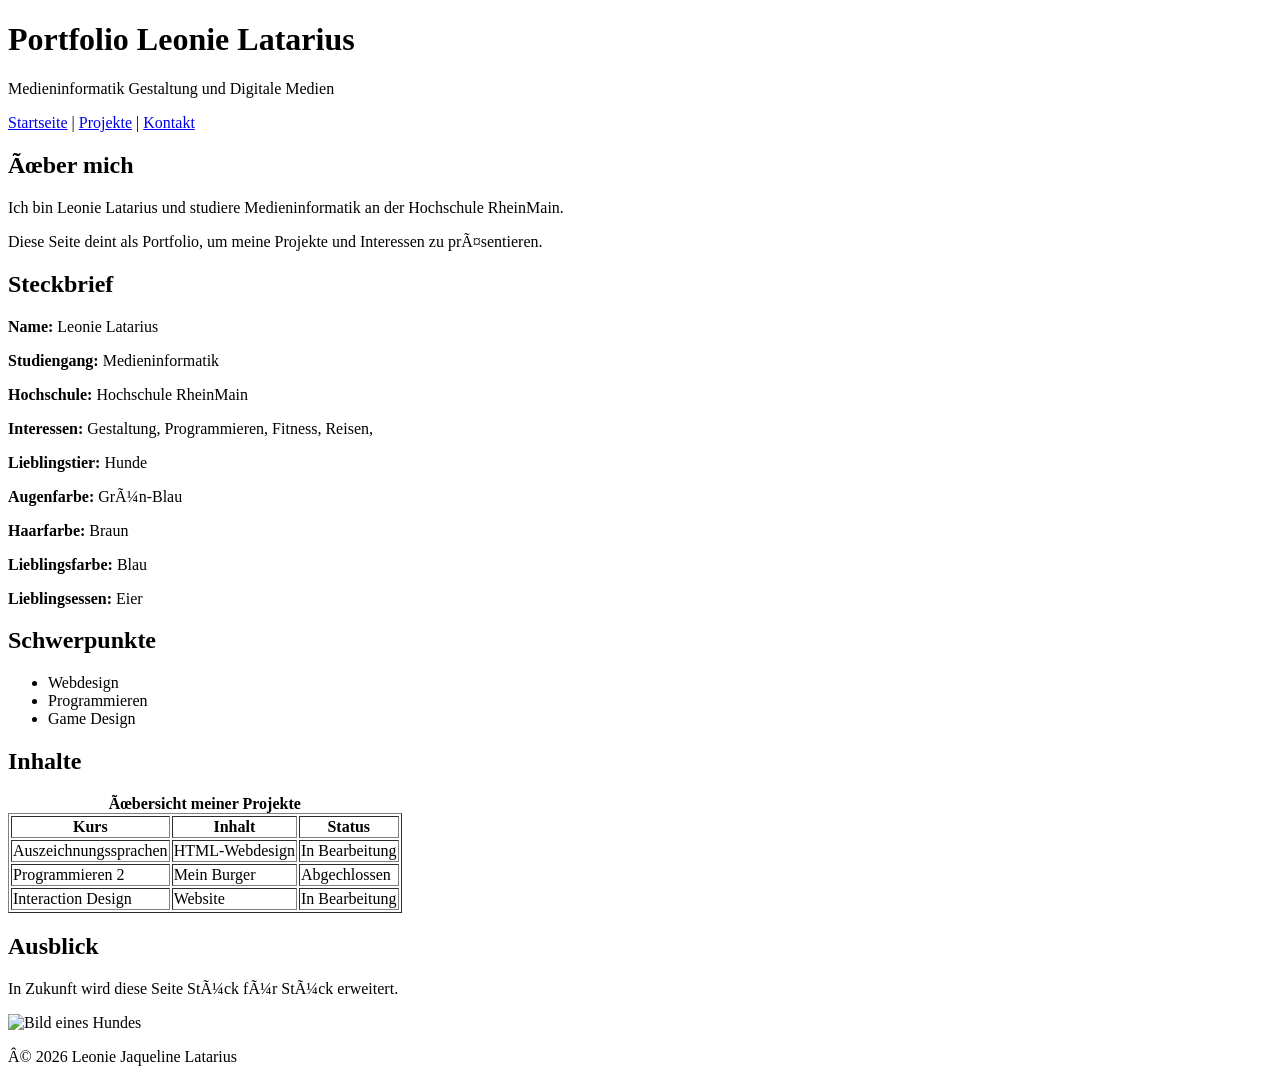
==== auszeichnungssprachen/index.html @ 6a71f23b "dcwew" ====
<!DOCTYPE html>
<html lang="de>
<head>
    <meta charset="UTF-8">
    <title>Portfolio Leonie Latarius</title>
</head>
<body>
    <header>
        <h1>Portfolio Leonie Latarius</h1>
        <p>
            Medieninformatik 
            Gestaltung und Digitale Medien 
        </p>
    </header>
    <nav>
        <a href="index.html">Startseite</a> |
        <a href="projekte.html">Projekte</a> |
        <a href="kontakt.html">Kontakt</a>
    </nav>
    <main>
        <section>
            <h2>Über mich</h2>
            <p>
                Ich bin Leonie Latarius und studiere Medieninformatik an der Hochschule RheinMain. 
            </p>
            <p>
                Diese Seite deint als Portfolio, um meine Projekte und Interessen zu präsentieren.
            </p>
        </section>
        <section>
            <h2>Steckbrief</h2>
            <p><b>Name:</b> Leonie Latarius</p>
            <p><b>Studiengang:</b> Medieninformatik</p>
            <p><b>Hochschule:</b> Hochschule RheinMain</p>
            <p><b>Interessen:</b> Gestaltung, Programmieren, Fitness, Reisen,</p>
            <p><b>Lieblingstier:</b> Hunde</p>
            <p><b>Augenfarbe:</b> Grün-Blau</p>
            <p><b>Haarfarbe:</b> Braun</p>
            <p><b>Lieblingsfarbe:</b> Blau</p>
            <p><b>Lieblingsessen:</b> Eier</p>
        </section>
        <section>
            <h2>Schwerpunkte</h2>
            <ul>
                <li>Webdesign</li>
                <li>Programmieren</li>
                <li>Game Design</li>
            </ul>
        </section>
            <h2>Inhalte</h2>
            <table border="1">
                <caption>
                    <b>Übersicht meiner Projekte</b>
                </caption>
                <tr>
                    <th>Kurs</th>
                    <th>Inhalt</th>
                    <th>Status</th>
                </tr>
                <tr>
                    <td>Auszeichnungssprachen</td>
                    <td>HTML-Webdesign</td>
                    <td>In Bearbeitung</td>
                </tr>
                <tr>
                    <td>Programmieren 2</td>
                    <td>Mein Burger</td>
                    <td>Abgechlossen</td>
                </tr>
                <tr>
                    <td>Interaction Design</td>
                    <td>Website</td>
                    <td>In Bearbeitung</td>   
                </tr>   
            </table>
        <section>
        <section>
            <h2>Ausblick</h2>
            <p>
                In Zukunft wird diese Seite Stück für Stück erweitert.                                                                                                                                                                                                                                                                                                       
            </p>
        </section>
        <section>
            <img src="https://encrypted-tbn0.gstatic.com/images?q=tbn:ANd9GcQybcHuBzexrF2Ho32zVcFNQxLirdkJ298IeA&s"
                alt="Bild eines Hundes" width="300">
        </section>
    </main>
    <footer>
        <p>© 2026 Leonie Jaqueline Latarius</p>
    </footer>   
</body>
</html>
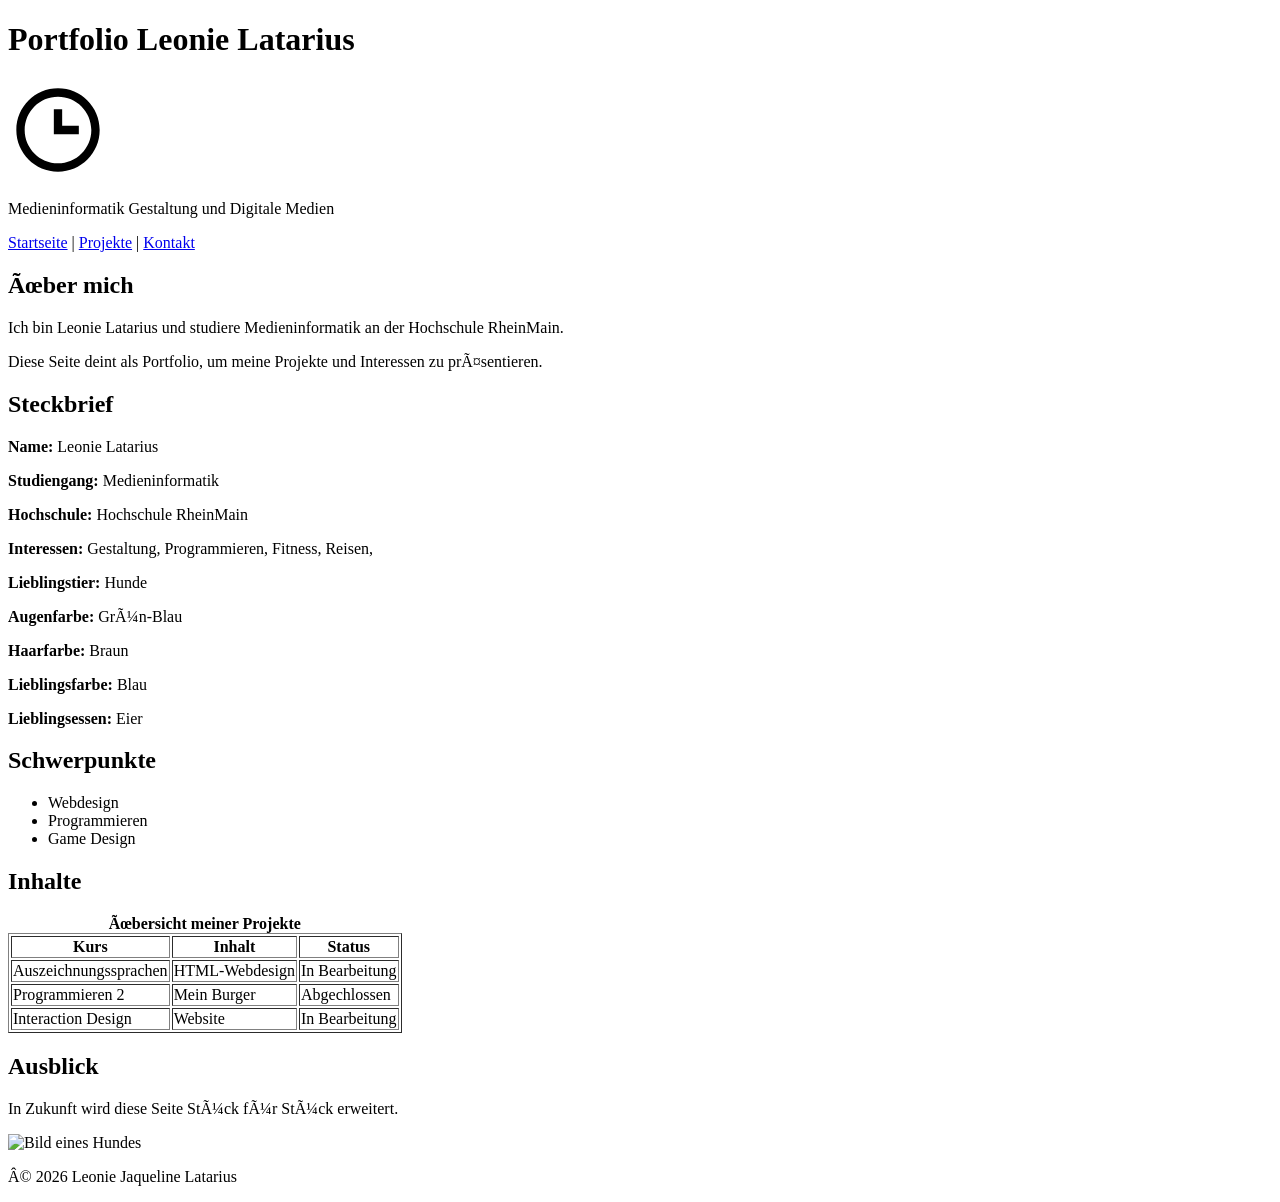
==== commit dd4c0d7f: "Update index.html" ====
--- a/auszeichnungssprachen/index.html
+++ b/auszeichnungssprachen/index.html
@@ -7,6 +7,9 @@
 <body>
     <header>
         <h1>Portfolio Leonie Latarius</h1>
+        <svg xmlns="http://www.w3.org/2000/svg" width="100" height="100" viewBox="0 0 24 24">
+            <path fill="currentColor" d="M12 2C6.48 2 2 6.48 2 12s4.48 10 10 10 10-4.48 10-10S17.52 2 12 2zm0 18c-4.41 0-8-3.59-8-8s3.59-8 8-8 8 3.59 8 8-3.59 8-8 8zm1-13h-2v6h6v-2h-4z"/>
+        </svg>
         <p>
             Medieninformatik 
             Gestaltung und Digitale Medien 
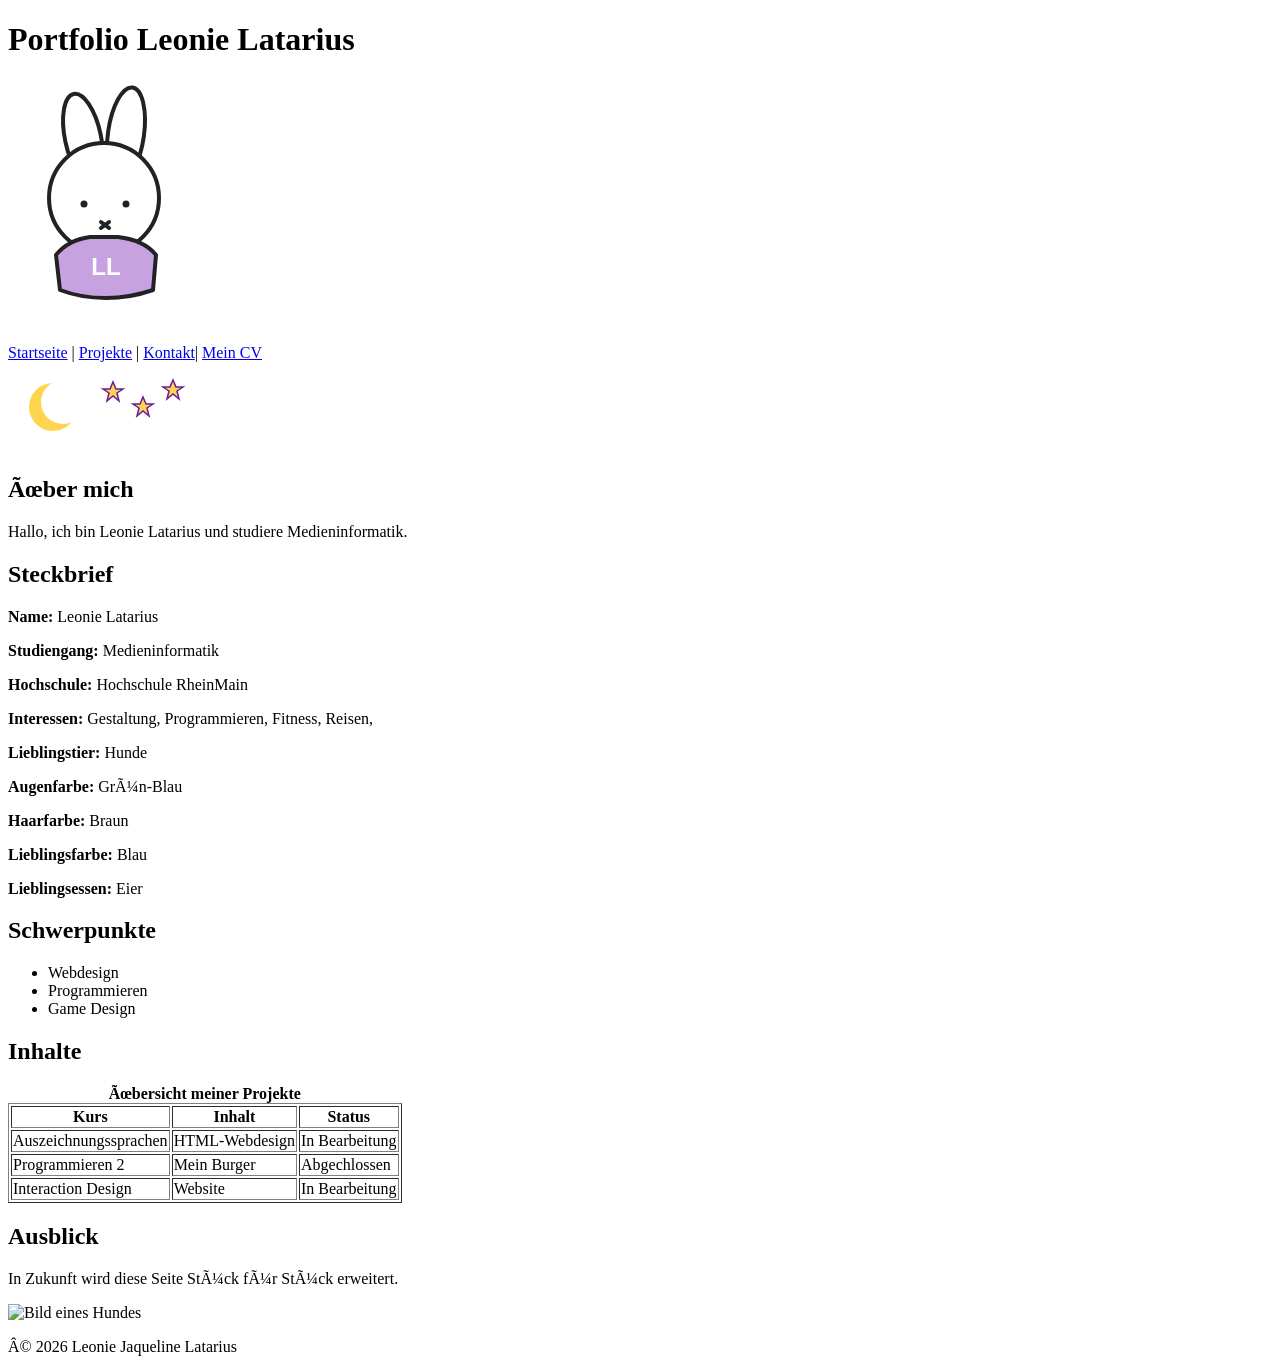
==== commit de7e8243: "jbj" ====
--- a/auszeichnungssprachen/index.html
+++ b/auszeichnungssprachen/index.html
@@ -7,29 +7,122 @@
 <body>
     <header>
         <h1>Portfolio Leonie Latarius</h1>
-        <svg xmlns="http://www.w3.org/2000/svg" width="100" height="100" viewBox="0 0 24 24">
-            <path fill="currentColor" d="M12 2C6.48 2 2 6.48 2 12s4.48 10 10 10 10-4.48 10-10S17.52 2 12 2zm0 18c-4.41 0-8-3.59-8-8s3.59-8 8-8 8 3.59 8 8-3.59 8-8 8zm1-13h-2v6h6v-2h-4z"/>
-        </svg>
-        <p>
-            Medieninformatik 
-            Gestaltung und Digitale Medien 
-        </p>
+        <svg xmlns="http://www.w3.org/2000/svg" viewBox="0 0 220 260" width="220" height="260">
+
+ <svg xmlns="http://www.w3.org/2000/svg" viewBox="0 0 220 260" width="220" height="260">
+
+  <g stroke="#222" stroke-width="4" stroke-linecap="round" stroke-linejoin="round">
+
+    <!-- Linkes Ohr -->
+    <ellipse 
+      cx="75" 
+      cy="58" 
+      rx="18" 
+      ry="45" 
+      fill="#ffffff" 
+      transform="rotate(-12 75 58)" 
+    />
+
+    <!-- Rechtes Ohr -->
+    <ellipse 
+      cx="118" 
+      cy="54" 
+      rx="18" 
+      ry="47" 
+      fill="#ffffff" 
+      transform="rotate(8 118 54)" 
+    />
+
+    <!-- Kopf -->
+    <circle 
+      cx="96" 
+      cy="118" 
+      r="55" 
+      fill="#ffffff" 
+    />
+
+    <!-- Kleines Kleid in Lavendel -->
+    <path 
+      d="
+        M48 175
+        Q60 160 82 157
+        L110 157
+        Q136 160 148 175
+        L145 210
+        Q122 218 98 218
+        Q73 218 52 210
+        Z
+      "
+      fill="#c8a2e0" 
+    />
+
+    <!-- Gesicht -->
+    <circle cx="76" cy="124" r="3.5" fill="#222" stroke="none" />
+    <circle cx="118" cy="124" r="3.5" fill="#222" stroke="none" />
+
+    <!-- Mund -->
+    <path d="M93 142 L101 148" fill="none" />
+    <path d="M101 142 L93 148" fill="none" />
+
+  </g>
+
+  <!-- Monogramm LL auf dem Kleid -->
+  <text 
+    x="98" 
+    y="195" 
+    text-anchor="middle" 
+    font-family="Arial, sans-serif" 
+    font-size="24" 
+    font-weight="bold" 
+    fill="#ffffff"
+  >
+    LL
+  </text>
+
+</svg>
     </header>
     <nav>
         <a href="index.html">Startseite</a> |
         <a href="projekte.html">Projekte</a> |
-        <a href="kontakt.html">Kontakt</a>
+        <a href="kontakt.html">Kontakt</a>|
+         <a href="CV.html">Mein CV</a>
+
     </nav>
     <main>
-        <section>
-            <h2>Über mich</h2>
-            <p>
-                Ich bin Leonie Latarius und studiere Medieninformatik an der Hochschule RheinMain. 
-            </p>
-            <p>
-                Diese Seite deint als Portfolio, um meine Projekte und Interessen zu präsentieren.
-            </p>
-        </section>
+        <section id="ueber-mich">
+
+    <!-- Mond und Sterne nebeneinander -->
+    <div class="icon-mitte">
+        <svg xmlns="http://www.w3.org/2000/svg" width="220" height="90" viewBox="0 0 220 90">
+            <defs>
+                <g id="stern">
+                    <polygon 
+                        points="0,-10 3,-3 10,-3 4,1 6,9 0,4 -6,9 -4,1 -10,-3 -3,-3"
+                        fill="#ffd54f"
+                        stroke="#6a1b9a"
+                        stroke-width="1.5"
+                    />
+                </g>
+            </defs>
+
+            <!-- Mond -->
+            <circle cx="45" cy="45" r="24" fill="#ffd54f"/>
+            <circle cx="55" cy="40" r="22" fill="white"/>
+
+            <!-- Sterne daneben -->
+            <use href="#stern" x="105" y="30"/>
+            <use href="#stern" x="135" y="45"/>
+            <use href="#stern" x="165" y="28"/>
+        </svg>
+    </div>
+
+    <h2>Über mich</h2>
+
+    <p>
+        Hallo, ich bin Leonie Latarius und studiere Medieninformatik.
+    </p>
+
+</section>
         <section>
             <h2>Steckbrief</h2>
             <p><b>Name:</b> Leonie Latarius</p>
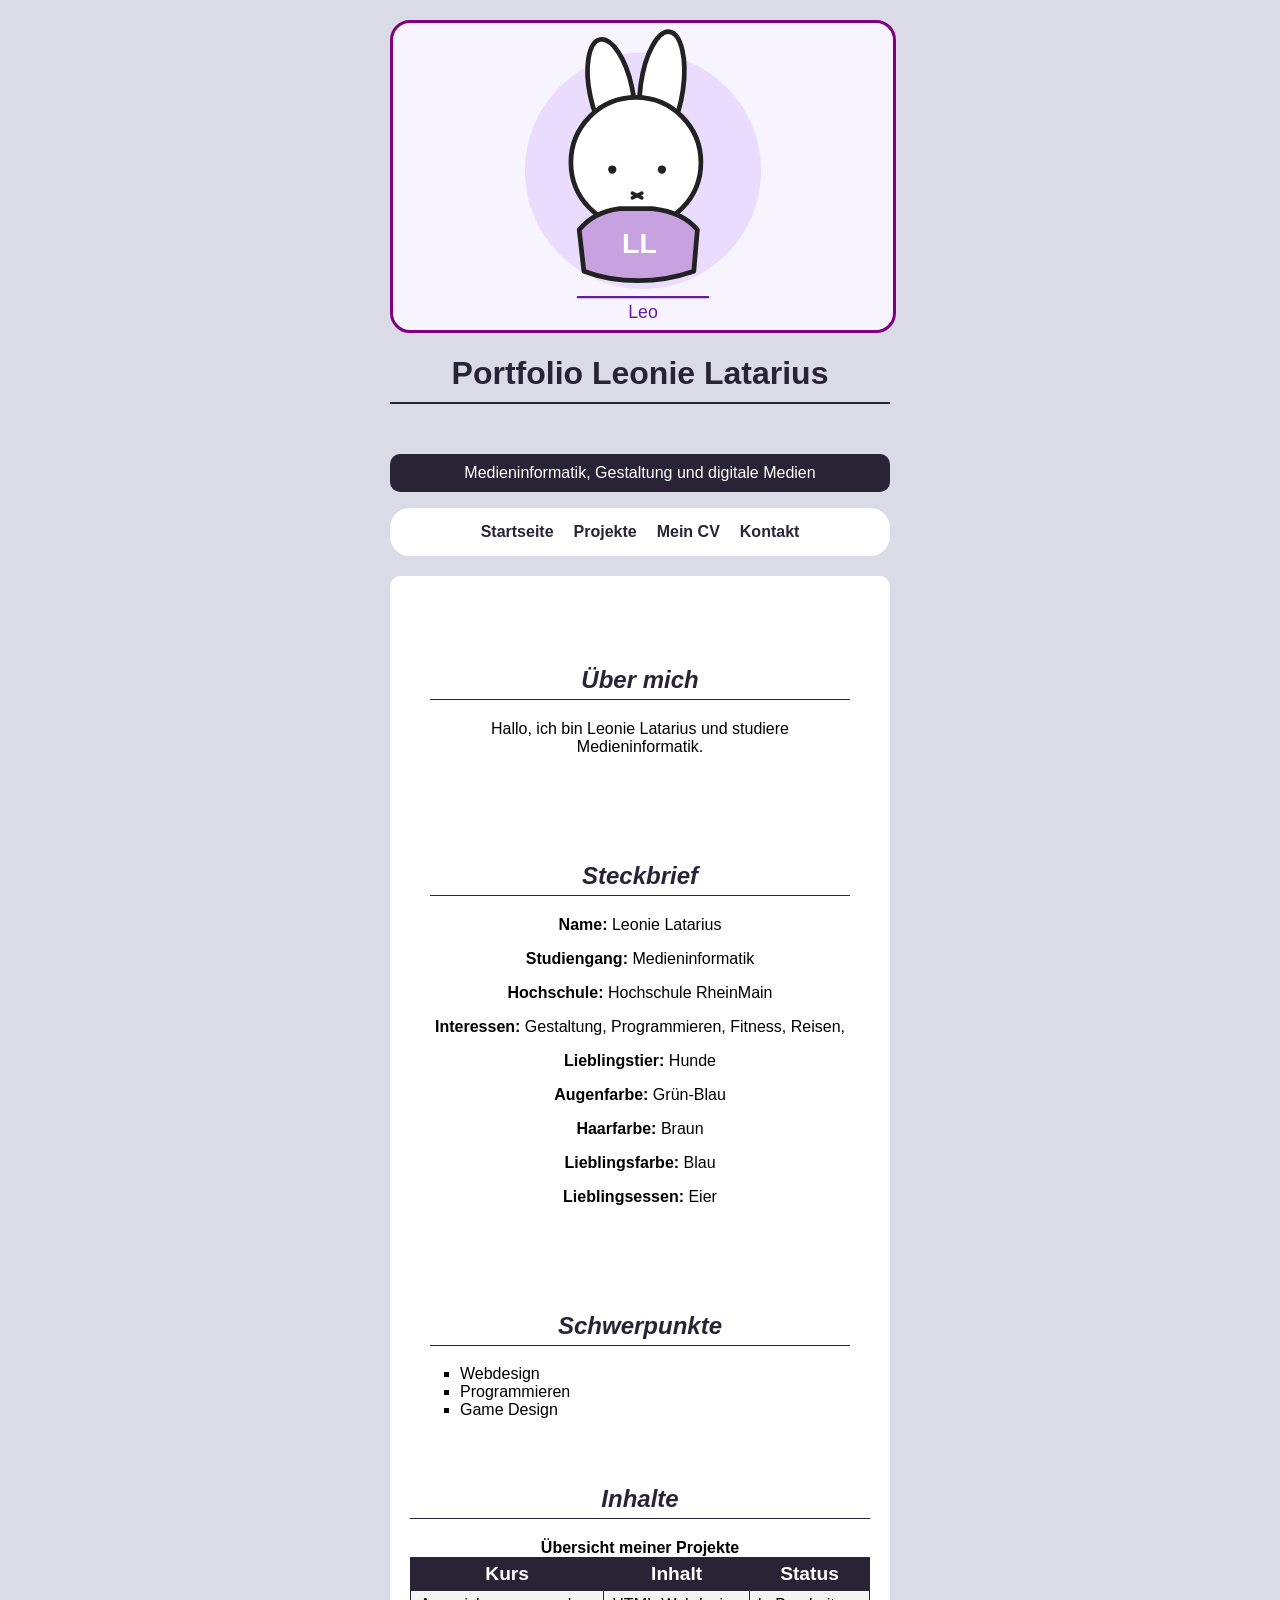
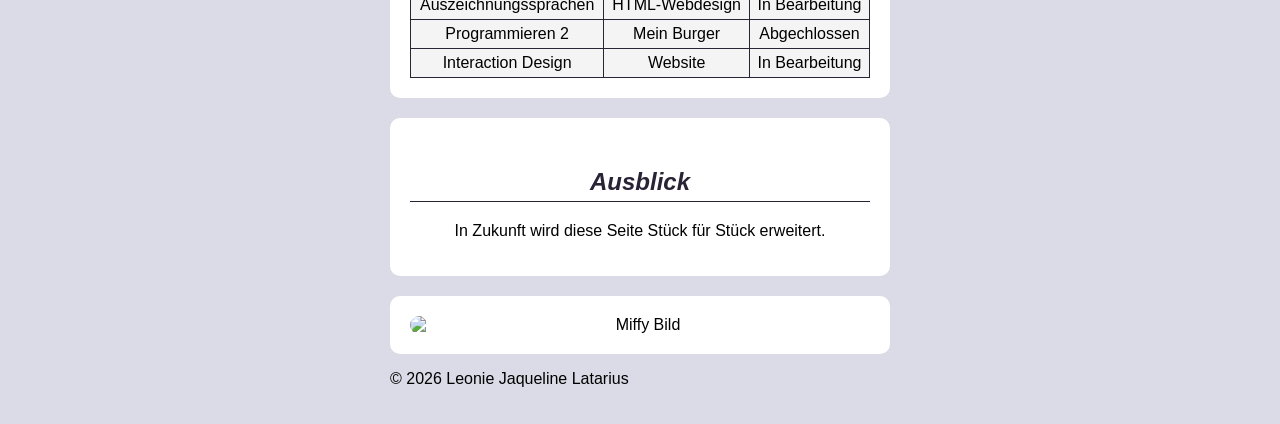
==== commit d841c784: "done" ====
--- a/auszeichnungssprachen/index.html
+++ b/auszeichnungssprachen/index.html
@@ -1,120 +1,92 @@
  <!DOCTYPE html>
-<html lang="de>
+<html lang="de">
+
 <head>
     <meta charset="UTF-8">
     <title>Portfolio Leonie Latarius</title>
+    <link rel="stylesheet" href="style.css">
 </head>
 <body>
     <header>
+        <div class="logo-box">
+        <svg class="logo" xmlns="http://www.w3.org/2000/svg" width="220" height="260" viewBox="0 0 220 260">
+        
+            <!-- Hintergrund / Rahmen -->
+             <rect x="10" y="10" width="200" height="240" rx="20" ry="20" fill="none" stroke="none" />
+    
+            <!-- Dekorativer Kreis im Hintergrund -->
+            <<circle  cx="110" cy="125" r="100" fill="#eadcff" stroke="none" />
+        
+            <!-- Gruppe für die Figur -->
+            <g transform="translate(8 0)" stroke="#222" stroke-width="4" stroke-linecap="round" stroke-linejoin="round">
+        
+                <!-- Linkes Ohr -->
+                <ellipse cx="75" cy="58" rx="18" ry="45" fill="#ffffff" transform="rotate(-12 75 58)" />
+        
+                <!-- Rechtes Ohr -->
+                <ellipse cx="118" cy="54" rx="18" ry="47" fill="#ffffff" transform="rotate(8 118 54)" />
+        
+                <!-- Kopf -->
+                <circle cx="96" cy="118" r="55" fill="#ffffff" />
+        
+                <!-- Kleid / Körper -->
+                <path d="
+                        M48 175
+                        Q60 160 82 157
+                        L110 157
+                        Q136 160 148 175
+                        L145 210
+                        Q122 218 98 218
+                        Q73 218 52 210
+                        Z
+                    " fill="#c8a2e0" />
+        
+                <!-- Gesicht -->
+                <circle cx="76" cy="124" r="3.5" fill="#222" stroke="none" />
+                <circle cx="118" cy="124" r="3.5" fill="#222" stroke="none" />
+        
+                <!-- Mund -->
+                <line x1="93" y1="144" x2="101" y2="148" stroke="#222" stroke-width="3" />
+        
+                <line x1="101" y1="144" x2="93" y2="148" stroke="#222" stroke-width="3" />
+        
+            </g>
+        
+            <!-- Dekorative Linie unten -->
+            <line x1="55" y1="232" x2="165" y2="232" stroke="#6a1b9a" stroke-width="2" stroke-linecap="round" />
+        
+            <!-- Monogramm LL -->
+            <text x="107" y="195" text-anchor="middle" font-family="Arial, sans-serif" font-size="24" font-weight="bold"
+                fill="#ffffff">
+                LL
+            </text>
+        
+            <!-- Kleiner Logo-Text -->
+            <text x="110" y="250" text-anchor="middle" font-family="Arial, sans-serif" font-size="15" fill="#6a1b9a">
+                
+                Leo
+                
+            </text>
+        
+        </svg>
+        </div>
+
         <h1>Portfolio Leonie Latarius</h1>
-        <svg xmlns="http://www.w3.org/2000/svg" viewBox="0 0 220 260" width="220" height="260">
+        
+        <p class="info">
+            Medieninformatik, Gestaltung und digitale Medien
+        </p>
+    </header>
 
- <svg xmlns="http://www.w3.org/2000/svg" viewBox="0 0 220 260" width="220" height="260">
-
-  <g stroke="#222" stroke-width="4" stroke-linecap="round" stroke-linejoin="round">
-
-    <!-- Linkes Ohr -->
-    <ellipse 
-      cx="75" 
-      cy="58" 
-      rx="18" 
-      ry="45" 
-      fill="#ffffff" 
-      transform="rotate(-12 75 58)" 
-    />
-
-    <!-- Rechtes Ohr -->
-    <ellipse 
-      cx="118" 
-      cy="54" 
-      rx="18" 
-      ry="47" 
-      fill="#ffffff" 
-      transform="rotate(8 118 54)" 
-    />
-
-    <!-- Kopf -->
-    <circle 
-      cx="96" 
-      cy="118" 
-      r="55" 
-      fill="#ffffff" 
-    />
-
-    <!-- Kleines Kleid in Lavendel -->
-    <path 
-      d="
-        M48 175
-        Q60 160 82 157
-        L110 157
-        Q136 160 148 175
-        L145 210
-        Q122 218 98 218
-        Q73 218 52 210
-        Z
-      "
-      fill="#c8a2e0" 
-    />
-
-    <!-- Gesicht -->
-    <circle cx="76" cy="124" r="3.5" fill="#222" stroke="none" />
-    <circle cx="118" cy="124" r="3.5" fill="#222" stroke="none" />
-
-    <!-- Mund -->
-    <path d="M93 142 L101 148" fill="none" />
-    <path d="M101 142 L93 148" fill="none" />
-
-  </g>
-
-  <!-- Monogramm LL auf dem Kleid -->
-  <text 
-    x="98" 
-    y="195" 
-    text-anchor="middle" 
-    font-family="Arial, sans-serif" 
-    font-size="24" 
-    font-weight="bold" 
-    fill="#ffffff"
-  >
-    LL
-  </text>
-
-</svg>
-    </header>
     <nav>
-        <a href="index.html">Startseite</a> |
-        <a href="projekte.html">Projekte</a> |
-        <a href="kontakt.html">Kontakt</a>|
-         <a href="CV.html">Mein CV</a>
-
+        <a href="index.html">Startseite</a> 
+        <a href="projekte.html">Projekte</a>
+        <a href="CV.html">Mein CV</a> 
+        <a href="kontakt.html">Kontakt</a>
     </nav>
-    <main>
+    
+    <section>
         <section id="ueber-mich">
-
-    <!-- Mond und Sterne nebeneinander -->
-    <div class="icon-mitte">
-        <svg xmlns="http://www.w3.org/2000/svg" width="220" height="90" viewBox="0 0 220 90">
-            <defs>
-                <g id="stern">
-                    <polygon 
-                        points="0,-10 3,-3 10,-3 4,1 6,9 0,4 -6,9 -4,1 -10,-3 -3,-3"
-                        fill="#ffd54f"
-                        stroke="#6a1b9a"
-                        stroke-width="1.5"
-                    />
-                </g>
-            </defs>
-
-            <!-- Mond -->
-            <circle cx="45" cy="45" r="24" fill="#ffd54f"/>
-            <circle cx="55" cy="40" r="22" fill="white"/>
-
-            <!-- Sterne daneben -->
-            <use href="#stern" x="105" y="30"/>
-            <use href="#stern" x="135" y="45"/>
-            <use href="#stern" x="165" y="28"/>
-        </svg>
-    </div>
 
     <h2>Über mich</h2>
 
@@ -142,9 +114,10 @@
                 <li>Programmieren</li>
                 <li>Game Design</li>
             </ul>
+
         </section>
             <h2>Inhalte</h2>
-            <table border="1">
+            <table>
                 <caption>
                     <b>Übersicht meiner Projekte</b>
                 </caption>
@@ -169,20 +142,25 @@
                     <td>In Bearbeitung</td>   
                 </tr>   
             </table>
-        <section>
+        </section>
+
         <section>
             <h2>Ausblick</h2>
             <p>
                 In Zukunft wird diese Seite Stück für Stück erweitert.                                                                                                                                                                                                                                                                                                       
             </p>
         </section>
+
+
         <section>
-            <img src="https://encrypted-tbn0.gstatic.com/images?q=tbn:ANd9GcQybcHuBzexrF2Ho32zVcFNQxLirdkJ298IeA&s"
-                alt="Bild eines Hundes" width="300">
+            <img src="https://i.pinimg.com/736x/c9/af/7d/c9af7d75eb85028d66d39bdc9885072c.jpg"
+                alt="Miffy Bild" width="500">
         </section>
     </main>
+
     <footer>
         <p>© 2026 Leonie Jaqueline Latarius</p>
-    </footer>   
+    </footer>  
+
 </body>
 </html>
--- a/auszeichnungssprachen/style.css
+++ b/auszeichnungssprachen/style.css
@@ -0,0 +1,252 @@
+:root {
+    /* Farben */
+    --color-bg: #dbdbe7;
+    --color-text: rgb(41, 35, 54);
+    --color-accent: purple;
+    --color-accent-dark: rgb(49, 15, 87);
+    --color-accent-light: #f8f4ff;
+    --color-card: white;
+    --color-section: rgba(255, 255, 255, 0.8);
+    --color-border: rgb(41, 35, 54);
+    --color-project-heading: rgb(130, 97, 172);
+    --color-table-row: rgb(244, 244, 245);
+
+    /* Abstände */
+    --space-xs: 5px;
+    --space-sm: 10px;
+    --space-md: 20px;
+    --space-lg: 30px;
+    --space-xl: 50px;
+
+    /* Rundungen */
+    --radius-sm: 5px;
+    --radius-md: 10px;
+    --radius-lg: 20px;
+
+    /* Schriftgrößen */
+    --font-sm: 0.9rem;
+    --font-md: 1rem;
+    --font-lg: 1.2rem;
+    --font-xl: 1.5rem;
+    --font-xxl: 2rem;
+
+    /* Layout */
+    --page-width: 500px;
+}
+body {
+    padding : 20px;
+    width : 500px;
+    background-color : #dbdbe7;
+    margin:0 auto;
+    font-family: Arial, sans-serif;
+
+}
+
+img {
+    max-width : 100%;
+    border-radius : 20px;
+    display: block; 
+    margin: 0 auto;
+
+}
+
+.logo-box {
+    width: 100%;
+    min-height: 300px;
+    background-color: #f8f4ff;
+    border: 3px solid purple;
+    border-radius: 20px;
+    display: flex;
+    justify-content: center;
+    align-items: center;
+    margin-bottom: 20px;
+}
+
+.logo {
+    width: 260px;
+    max-width: 80%;
+    height: auto;
+}
+
+h1{
+    color:rgb(41, 35, 54);
+    font-size: 2rem;
+    border-bottom: 2px solid rgb(41, 35, 54);
+    padding-bottom: 10px;
+    text-align: center;
+}
+
+h2{
+    color:rgb(41, 35, 54);
+    font-size: 1.5rem;
+    border-bottom: 1px solid rgb(41, 35, 54);
+    padding-bottom: 5px;
+    margin-top: 30px;
+    text-align: center;
+    font-style: italic;
+}
+a{
+    color: rgb(41, 35, 54);
+    text-decoration: none;
+    font-weight: bold;
+}
+a:hover {
+    text-decoration: underline;
+}
+a:focus {
+    text-decoration: underline;
+
+}
+.info {
+    background-color: rgb(41, 35, 54);
+    color: white;
+    padding: 10px;
+    border-radius: 10px;
+    margin-top: 50px;
+    text-align: center;
+}
+
+table{
+    width: 100%;
+    border-collapse: collapse;
+    margin-top: 20px;
+    background-color: white;
+}
+th, td {
+    background-color: rgb(244, 244, 245);
+    border: 1px solid rgb(41, 35, 54);
+    padding: 5px;
+    text-align: center
+}
+th{
+    background-color: rgb(41, 35, 54);
+    color: white;
+    font-weight: bold;
+    font-size: 1.2rem;
+
+}
+tr:nth-child(even) {
+    background-color: rgb(49, 15, 87);
+
+}
+form {
+    display: flex;
+    flex-direction: column;
+    gap: 10px;
+    margin-top: 20px;
+    background-color: white;
+    padding: 20px;
+    border-radius: 10px;
+}
+label {
+    font-weight: bold;
+    font-size: 1.1rem;
+    display: block;
+    margin-bottom: 5px;
+    color: rgb(41, 35, 54);
+}
+input, textarea {
+    width: 70%;
+    padding: 10px;
+    border: 1px solid rgb(41, 35, 54);
+    border-radius: 7px;
+    font-size: 1rem;
+    margin-bottom: 2px;
+    box-sizing: border-box;
+}
+
+button {
+    width: 120px;
+    padding: 10px 20px;
+    background-color: rgb(41, 35, 54);
+    color: white;
+    border: none;
+    border-radius: 5px;
+    font-size: 1rem;
+    cursor: pointer;
+}
+button:hover {
+    background-color: rgb(49, 15, 87);
+}
+button:focus {
+    background-color: rgb(49, 15, 87);
+}
+section {
+    background-color: white;
+    padding: 20px;
+    border-radius: 10px;
+    margin-top: 20px;
+    text-align: center;
+}
+ul {
+    list-style-type: square;
+    padding-left: 30px;
+    text-align: left;
+}
+nav {
+    display: flex;
+    justify-content: center;
+    gap: 20px;
+    flex-wrap: wrap;
+    background-color: white;
+    padding: 15px;
+    border-radius: 20px;
+    margin-bottom: 20px;
+}
+.project-grid {
+    display: grid;
+    grid-template-columns: 1fr 1fr;
+    gap: 20px;
+}
+
+.project-card {
+    background-color: white;
+    padding: 20px;
+    border-radius: 20px;
+    border: 1px solid #cccccc;
+}
+
+.project-card h3 {
+    margin-top: 0;
+    color: rgb(130, 97, 172);
+}
+@media (max-width: 768px) {
+
+    body {
+        width: auto;
+        max-width: 100%;
+        padding: 15px;
+    }
+
+    h1 {
+        font-size: 1.6rem;
+    }
+
+    h2 {
+        font-size: 1.3rem;
+    }
+
+    nav {
+        flex-direction: column;
+        align-items: center;
+    }
+
+    .project-grid {
+        grid-template-columns: 1fr;
+    }
+
+    table {
+        font-size: 0.9rem;
+    }
+
+    .logo-box {
+        min-height: 240px;
+    }
+
+    .logo {
+        width: 220px;
+    }
+}
+main {
+    overflow-x: auto;
+}
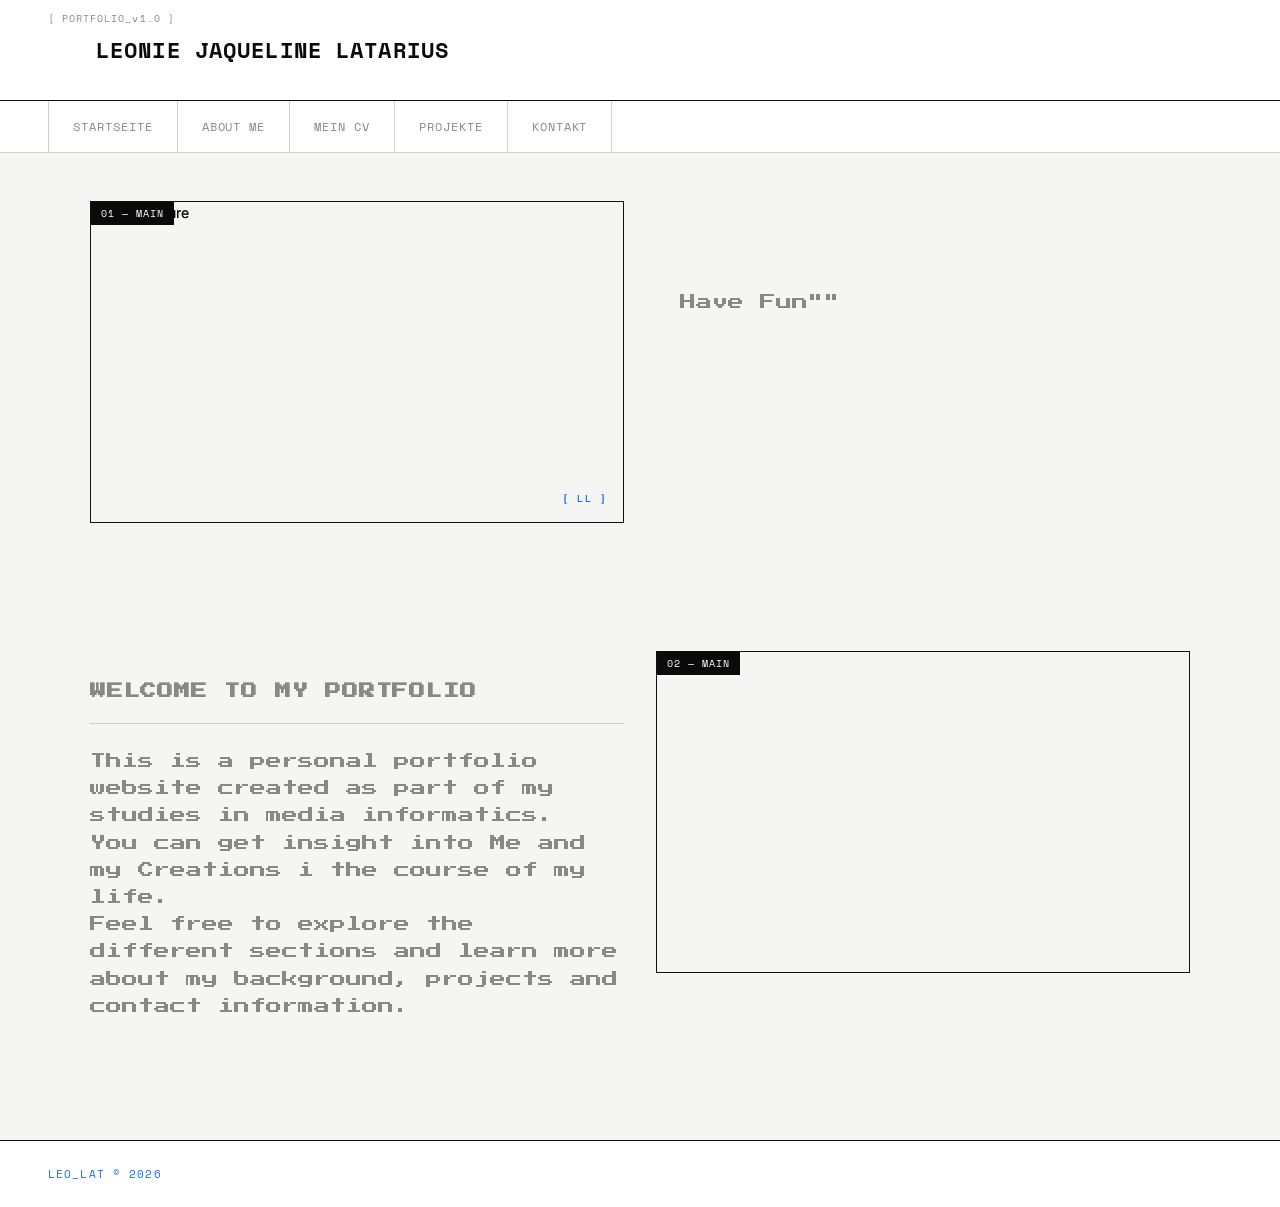
==== commit c098a271: "fertig" ====
--- a/auszeichnungssprachen/index.html
+++ b/auszeichnungssprachen/index.html
@@ -8,158 +8,48 @@
 </head>
 <body>
     <header>
-        <div class="logo-box">
-        <svg class="logo" xmlns="http://www.w3.org/2000/svg" width="220" height="260" viewBox="0 0 220 260">
-        
-            <!-- Hintergrund / Rahmen -->
-             <rect x="10" y="10" width="200" height="240" rx="20" ry="20" fill="none" stroke="none" />
-    
-            <!-- Dekorativer Kreis im Hintergrund -->
-            <<circle  cx="110" cy="125" r="100" fill="#eadcff" stroke="none" />
-        
-            <!-- Gruppe für die Figur -->
-            <g transform="translate(8 0)" stroke="#222" stroke-width="4" stroke-linecap="round" stroke-linejoin="round">
-        
-                <!-- Linkes Ohr -->
-                <ellipse cx="75" cy="58" rx="18" ry="45" fill="#ffffff" transform="rotate(-12 75 58)" />
-        
-                <!-- Rechtes Ohr -->
-                <ellipse cx="118" cy="54" rx="18" ry="47" fill="#ffffff" transform="rotate(8 118 54)" />
-        
-                <!-- Kopf -->
-                <circle cx="96" cy="118" r="55" fill="#ffffff" />
-        
-                <!-- Kleid / Körper -->
-                <path d="
-                        M48 175
-                        Q60 160 82 157
-                        L110 157
-                        Q136 160 148 175
-                        L145 210
-                        Q122 218 98 218
-                        Q73 218 52 210
-                        Z
-                    " fill="#c8a2e0" />
-        
-                <!-- Gesicht -->
-                <circle cx="76" cy="124" r="3.5" fill="#222" stroke="none" />
-                <circle cx="118" cy="124" r="3.5" fill="#222" stroke="none" />
-        
-                <!-- Mund -->
-                <line x1="93" y1="144" x2="101" y2="148" stroke="#222" stroke-width="3" />
-        
-                <line x1="101" y1="144" x2="93" y2="148" stroke="#222" stroke-width="3" />
-        
-            </g>
-        
-            <!-- Dekorative Linie unten -->
-            <line x1="55" y1="232" x2="165" y2="232" stroke="#6a1b9a" stroke-width="2" stroke-linecap="round" />
-        
-            <!-- Monogramm LL -->
-            <text x="107" y="195" text-anchor="middle" font-family="Arial, sans-serif" font-size="24" font-weight="bold"
-                fill="#ffffff">
-                LL
-            </text>
-        
-            <!-- Kleiner Logo-Text -->
-            <text x="110" y="250" text-anchor="middle" font-family="Arial, sans-serif" font-size="15" fill="#6a1b9a">
-                
-                Leo
-                
-            </text>
-        
-        </svg>
-        </div>
-
-        <h1>Portfolio Leonie Latarius</h1>
-        
-        <p class="info">
-            Medieninformatik, Gestaltung und digitale Medien
-        </p>
+        <h1>Leonie Jaqueline Latarius</h1>
     </header>
-
     <nav>
         <a href="index.html">Startseite</a> 
+        <a href="AboutMe.html">About Me</a>
+        <a href="CV.html">Mein CV</a>
         <a href="projekte.html">Projekte</a>
-        <a href="CV.html">Mein CV</a> 
         <a href="kontakt.html">Kontakt</a>
+        
+    </nav>
     </nav>
     
-    <section>
-        <section id="ueber-mich">
+    
+    <main>
+        <div class="grid-layout">
+    
+            <section class="img1">
+                <img src="https://i.pinimg.com/736x/fa/bd/00/fabd0046b2b0962759c4e35e9194588c.jpg" alt="Main Picture">
+            </section>
+    
+            <section class="text1">
+                <h2>Welcome to my Portfolio</h2>
+                <p>This is a personal portfolio website created as part of my studies in media informatics.</p>
+                <p>You can get insight into Me and my Creations i the course of my life.</p>
+                <p>Feel free to explore the different sections and learn more about my background, projects and contact information.</p>
+            </section>
+            <section class="text2">
+                <p>Have Fun""</p>
+            </section>
 
-    <h2>Über mich</h2>
-
-    <p>
-        Hallo, ich bin Leonie Latarius und studiere Medieninformatik.
-    </p>
-
-</section>
-        <section>
-            <h2>Steckbrief</h2>
-            <p><b>Name:</b> Leonie Latarius</p>
-            <p><b>Studiengang:</b> Medieninformatik</p>
-            <p><b>Hochschule:</b> Hochschule RheinMain</p>
-            <p><b>Interessen:</b> Gestaltung, Programmieren, Fitness, Reisen,</p>
-            <p><b>Lieblingstier:</b> Hunde</p>
-            <p><b>Augenfarbe:</b> Grün-Blau</p>
-            <p><b>Haarfarbe:</b> Braun</p>
-            <p><b>Lieblingsfarbe:</b> Blau</p>
-            <p><b>Lieblingsessen:</b> Eier</p>
-        </section>
-        <section>
-            <h2>Schwerpunkte</h2>
-            <ul>
-                <li>Webdesign</li>
-                <li>Programmieren</li>
-                <li>Game Design</li>
-            </ul>
-
-        </section>
-            <h2>Inhalte</h2>
-            <table>
-                <caption>
-                    <b>Übersicht meiner Projekte</b>
-                </caption>
-                <tr>
-                    <th>Kurs</th>
-                    <th>Inhalt</th>
-                    <th>Status</th>
-                </tr>
-                <tr>
-                    <td>Auszeichnungssprachen</td>
-                    <td>HTML-Webdesign</td>
-                    <td>In Bearbeitung</td>
-                </tr>
-                <tr>
-                    <td>Programmieren 2</td>
-                    <td>Mein Burger</td>
-                    <td>Abgechlossen</td>
-                </tr>
-                <tr>
-                    <td>Interaction Design</td>
-                    <td>Website</td>
-                    <td>In Bearbeitung</td>   
-                </tr>   
-            </table>
-        </section>
-
-        <section>
-            <h2>Ausblick</h2>
-            <p>
-                In Zukunft wird diese Seite Stück für Stück erweitert.                                                                                                                                                                                                                                                                                                       
-            </p>
-        </section>
-
-
-        <section>
-            <img src="https://i.pinimg.com/736x/c9/af/7d/c9af7d75eb85028d66d39bdc9885072c.jpg"
-                alt="Miffy Bild" width="500">
-        </section>
+            <section class="img2">
+                <img src="https://i.pinimg.com/736x/a4/c2/e8/a4c2e84ab08a227046b6a8ac83b32bee.jpg" alt="Picture 2">
+            </section>
+            <section class="img1">
+                <img src="https://i.pinimg.com/736x/fa/bd/00/fabd0046b2b0962759c4e35e9194588c.jpg" alt="Main Picture">
+            </section>
+    
+        </div>
     </main>
 
     <footer>
-        <p>© 2026 Leonie Jaqueline Latarius</p>
+        
     </footer>  
 
 </body>
--- a/auszeichnungssprachen/style.css
+++ b/auszeichnungssprachen/style.css
@@ -1,252 +1,1337 @@
+/* ===== FONTS ===== */
+@import url('https://fonts.googleapis.com/css2?family=Space+Mono:wght@400;700&family=Inter:wght@300;400;500;600&display=swap');
+@import url('https://fonts.googleapis.com/css2?family=Space+Mono:wght@400;700&family=Inter:wght@300;400;500;600&family=Press+Start+2P&display=swap');
+
+/* ===== VARIABLES ===== */
 :root {
-    /* Farben */
-    --color-bg: #dbdbe7;
-    --color-text: rgb(41, 35, 54);
-    --color-accent: purple;
-    --color-accent-dark: rgb(49, 15, 87);
-    --color-accent-light: #f8f4ff;
-    --color-card: white;
-    --color-section: rgba(255, 255, 255, 0.8);
-    --color-border: rgb(41, 35, 54);
-    --color-project-heading: rgb(130, 97, 172);
-    --color-table-row: rgb(244, 244, 245);
-
-    /* Abstände */
-    --space-xs: 5px;
-    --space-sm: 10px;
-    --space-md: 20px;
-    --space-lg: 30px;
-    --space-xl: 50px;
-
-    /* Rundungen */
-    --radius-sm: 5px;
-    --radius-md: 10px;
-    --radius-lg: 20px;
-
-    /* Schriftgrößen */
-    --font-sm: 0.9rem;
-    --font-md: 1rem;
-    --font-lg: 1.2rem;
-    --font-xl: 1.5rem;
-    --font-xxl: 2rem;
-
-    /* Layout */
-    --page-width: 500px;
-}
+  --bg: #f5f5f3;
+  --white: #ffffff;
+  --black: #0a0a0a;
+  --dark: #111111;
+  --muted: #888888;
+  --blue: #1a6cf5;
+  --blue-light: #d6e4ff;
+  --border: #d0d0d0;
+  --border-dark: #111111;
+  --radius: 4px;
+  --mono: 'Space Mono', monospace;
+  --sans: 'Inter', sans-serif;
+}
+
+/* ===== RESET ===== */
+* {
+  margin: 0;
+  padding: 0;
+  box-sizing: border-box;
+}
+
+/* ===== BASE ===== */
 body {
-    padding : 20px;
-    width : 500px;
-    background-color : #dbdbe7;
-    margin:0 auto;
-    font-family: Arial, sans-serif;
-
-}
-
-img {
-    max-width : 100%;
-    border-radius : 20px;
-    display: block; 
-    margin: 0 auto;
-
-}
-
-.logo-box {
-    width: 100%;
-    min-height: 300px;
-    background-color: #f8f4ff;
-    border: 3px solid purple;
-    border-radius: 20px;
-    display: flex;
-    justify-content: center;
-    align-items: center;
-    margin-bottom: 20px;
-}
-
-.logo {
-    width: 260px;
-    max-width: 80%;
-    height: auto;
-}
-
-h1{
-    color:rgb(41, 35, 54);
-    font-size: 2rem;
-    border-bottom: 2px solid rgb(41, 35, 54);
-    padding-bottom: 10px;
+  background-color: var(--bg);
+  font-family: var(--sans);
+  color: var(--dark);
+  min-height: 100vh;
+  display: flex;
+  flex-direction: column;
+  font-size: 14px;
+  line-height: 1.6;
+  background-color: var(--bg);
+  font-family: var(--sans);
+  color: var(--dark);
+  min-height: 100vh;
+  display: flex;
+  flex-direction: column;
+  font-size: 14px;
+  line-height: 1.6;
+  background-image: url('https://i.pinimg.com/1200x/16/6f/68/166f6885e60adab28915672306515cd6.jpg');
+  background-size: cover;
+  background-position: center;
+  background-attachment: fixed;
+  background-blend-mode: lighten;
+}
+.page-home {
+  background-image: url('https://i.pinimg.com/1200x/16/6f/68/166f6885e60adab28915672306515cd6.jpg');
+  background-blend-mode: lighten;
+}
+
+
+.page-projects {
+  background-color: #f0f0f0;
+  background-image: none;
+}
+
+/* ===== HEADER ===== */
+header {
+
+  display: flex;
+  align-items: center;
+  justify-content: space-between;
+  padding: 1rem 3rem;
+  border-bottom: 1px solid var(--border-dark);
+  background: var(--white);
+  position: relative;
+  z-index: 10;
+ 
+}
+
+
+header h1 {
+  font-family: var(--mono);
+  font-size: clamp(1rem, 2.5vw, 1.4rem);
+  font-weight: 700;
+  letter-spacing: 0.05em;
+  text-transform: uppercase;
+  color: var(--black);
+}
+header h1,
+header .info {
+  padding-left: 3rem;  /* same as nav padding */
+}
+
+
+/* ===== NAV ===== */
+nav {
+  display: flex;
+  justify-content: flex-start;
+  gap: 0;
+  padding: 0 3rem;
+  background: var(--white);
+  border-bottom: 1px solid var(--border);
+  overflow-x: auto;
+}
+
+nav a {
+  text-decoration: none;
+  font-family: var(--mono);
+  font-size: 0.75rem;
+  font-weight: 400;
+  color: var(--muted);
+  padding: 1rem 1.5rem;
+  letter-spacing: 0.08em;
+  text-transform: uppercase;
+  border-right: 1px solid var(--border);
+  transition: all 0.15s ease;
+  white-space: nowrap;
+}
+
+nav a:first-child {
+  border-left: 1px solid var(--border);
+}
+
+nav a:hover,
+nav a.active {
+  color: var(--black);
+  background: var(--blue-light);
+}
+
+/* ===== MAIN ===== */
+main {
+  flex: 1;
+  padding: 3rem;
+}
+
+/* ===== INDEX PAGE — asymmetric grid layout ===== */
+.grid-layout {
+  display: grid;
+  grid-template-columns: 1fr 1fr;
+  grid-template-rows: auto auto;
+  gap: 2rem;
+  align-items: start;
+  max-width: 1100px;
+  margin: 3rem auto; 
+}
+
+.img1 {
+  grid-column: 1;
+  grid-row: 1;
+  margin-top: 0;
+}
+
+.text1 {
+  grid-column: 1;
+  grid-row: 2;
+  padding: 1.5rem 0;
+}
+
+.text2 {
+  grid-column: 2;
+  grid-row: 1;
+  margin-top: 0rem;    /* was 4rem, now closer to top */
+  padding: 1.5rem;
+  border-left: 1px solid var(--border);
+}
+
+.text1 p,
+.text1 h2,
+.text2 p,
+.text2 h2 {
+  font-family: 'Press Start 2P', monospace;
+  font-size: 0.6rem;   /* smaller */
+  line-height: 2;
+  color: var(--muted);
+}
+.text1 h2,
+.text2 h2 {
+  font-size: 01rem;   /* heading stays this size */
+}
+
+.text1 p,
+.text2 p {
+  font-size: 0.2rem;  /* only paragraphs get smaller */
+  line-height: 2;
+}
+
+
+
+.img2 {
+  grid-column: 2;
+  grid-row: 2;
+}
+
+/* images inside grid */
+.grid-layout section {
+  position: relative;
+  border: 1px solid var(--border-dark);
+  overflow: hidden;
+}
+
+.grid-layout section.text1,
+.grid-layout section.text2 {
+  border: none;
+  overflow: visible;
+}
+
+.grid-layout img {
+  width: 100%;
+  height: 320px;
+  object-fit: cover;
+  display: block;
+  filter: grayscale(20%);
+  transition: filter 0.2s ease;
+}
+
+.grid-layout img:hover {
+  filter: grayscale(0%);
+}
+
+
+/* technical label on first image */
+.img1::before {
+  content: '01 — LL';
+  font-family: var(--mono);
+  font-size: 0.6rem;
+  color: var(--white);
+  background: var(--black);
+  padding: 4px 10px;
+  position: absolute;
+  top: 0;
+  left: 0;
+  letter-spacing: 0.1em;
+  z-index: 1;
+}
+
+
+/* ===== PROJECT CARDS ===== */
+.project-grid {
+  display: grid;
+  grid-template-columns: repeat(auto-fit, minmax(240px, 1fr));
+  gap: 1px;
+  background: var(--border-dark);
+  border: 1px solid var(--border-dark);
+  margin-top: 2rem;
+}
+
+.project-card {
+  background: var(--white);
+  padding: 1.5rem;
+  display: flex;
+  flex-direction: column;
+  gap: 0.75rem;
+  transition: background 0.15s ease;
+}
+
+.project-card:hover {
+  background: var(--blue-light);
+}
+
+.project-image {
+  height: auto;        /* lets image set its own height */
+  overflow: visible;
+  max-height: 250px; 
+   border: 1px solid var(--border);  /* limits how tall it gets */
+}
+
+.project-image img {
+  object-fit: contain;  /* CHANGE cover → contain so full image shows */
+  height: auto;
+}
+
+.project-image img {
+  width: 100%;
+  height: 100%;
+  object-fit: cover;
+  display: block;
+  filter: grayscale(30%);
+  transition: filter 0.2s ease;
+}
+.img-webdesign {
+  object-fit: contain;
+  object-position: center 10%;
+  width: 50%;        /* makes it smaller */
+  margin: 0 auto;    /* keeps it centered */
+  display: block;    /* needed for margin auto to work */
+}
+.future-grid {
+  max-width: 100%;
+  grid-template-columns: repeat(3, 1fr);  /* 3 columns for 3 cards */
+}
+
+.future-grid .project-image {
+  height: 250px;     /* match the my projects height */
+  max-height: 250px;
+  border: 1px solid var(--border);
+  overflow: hidden;
+}
+
+.future-grid .project-image img {
+  object-fit: contain;  /* shows full image */
+  width: 100%;
+  height: 250px;
+  background: var(--white);
+  padding: 8px;
+}
+
+.project-card h3 {
+  font-family: var(--mono);
+  font-size: 0.85rem;
+  font-weight: 700;
+  letter-spacing: 0.03em;
+  color: var(--black);
+  text-transform: uppercase;
+}
+
+.project-card p {
+  font-size: 0.8rem;
+  color: var(--muted);
+  line-height: 1.6;
+}
+
+.type {
+  font-family: var(--mono);
+  font-size: 0.65rem;
+  color: var(--blue);
+  text-transform: uppercase;
+  letter-spacing: 0.1em;
+  border: 1px solid var(--blue);
+  padding: 2px 8px;
+  width: fit-content;
+}
+
+/* ===== SECTION HEADINGS ===== */
+h1, h2 {
+  font-family: var(--mono);
+  font-weight: 700;
+  text-transform: uppercase;
+  letter-spacing: 0.05em;
+  
+}
+.text1 p,
+.text2 p {
+  font-size: 1rem;
+  line-height: 1.7;
+  color: var(--muted);
+}
+h2 {
+  font-size: 0.9rem;
+  color: var(--muted);
+  padding-bottom: 1rem;
+  border-bottom: 1px solid var(--border);
+  margin-bottom: 1.5rem;
+
+}
+  
+header .info {
+  font-family: 'Press Start 2P', monospace;
+  font-size: 0.55rem;
+  line-height: 2;
+  color: var(--muted);
+  margin-bottom: 1rem;
+  
+}
+cssheader {
+  overflow: visible;
+}
+.info {
+  font-size: 1.9rem;
+  color: var(--muted);
+  max-width: 480px;
+  margin-top: 0.5rem;
+  line-height: 1.7;
+}
+section + section {
+  margin-top: 3rem;
+}
+section .info {
+  font-family: 'Press Start 2P', monospace;
+  font-size: 0.55rem;
+  line-height: 2;
+  color: var(--muted);
+  margin-bottom: 1.5rem;
+}
+/* ===== CV PAGE ===== */
+.education-item,
+.experience-item {
+  display: flex;
+  gap: 2rem;
+  padding: 1.25rem 0;
+  border-bottom: 1px solid var(--border);
+}
+
+.year {
+  font-family: var(--mono);
+  font-size: 0.75rem;
+  color: var(--muted);
+  min-width: 100px;
+  padding-top: 2px;
+}
+
+.details .school,
+.details .role {
+  font-family: var(--mono);
+  font-size: 0.85rem;
+  font-weight: 700;
+  color: var(--black);
+  text-transform: uppercase;
+  letter-spacing: 0.03em;
+  margin: 0;
+}
+
+.details .field,
+.details .company {
+  font-size: 0.78rem;
+  color: var(--muted);
+  margin: 0.2rem 0 0;
+}
+
+/* ===== CONTACT PAGE ===== */
+.contact-grid {
+  display: grid;
+  grid-template-columns: 1fr 1fr;
+  gap: 3rem;
+  margin-top: 2rem;
+}
+
+form {
+  display: flex;
+  flex-direction: column;
+  gap: 1rem;
+}
+
+input, textarea {
+  font-family: var(--mono);
+  font-size: 0.8rem;
+  background: var(--white);
+  border: 1px solid var(--border-dark);
+  padding: 0.75rem 1rem;
+  color: var(--black);
+  outline: none;
+  border-radius: 0;
+  transition: border-color 0.15s;
+  width: 100%;
+}
+
+input:focus, textarea:focus {
+  border-color: var(--blue);
+}
+
+textarea {
+  min-height: 140px;
+  resize: vertical;
+}
+
+button[type="submit"] {
+  font-family: var(--mono);
+  font-size: 0.75rem;
+  text-transform: uppercase;
+  letter-spacing: 0.1em;
+  background: var(--black);
+  color: var(--white);
+  border: none;
+  padding: 0.85rem 1.5rem;
+  cursor: pointer;
+  transition: background 0.15s ease;
+  width: fit-content;
+}
+
+button[type="submit"]:hover {
+  background: var(--blue);
+}
+
+/* ===== FOOTER ===== */
+footer {
+  padding: 1.5rem 3rem;
+  border-top: 1px solid var(--border-dark);
+  background: var(--white);
+  display: flex;
+  justify-content: space-between;
+  align-items: center;
+}
+
+footer p {
+  font-family: var(--mono);
+  font-size: 0.7rem;
+  color: var(--muted);
+  letter-spacing: 0.08em;
+  text-transform: uppercase;
+}
+
+footer::after {
+  content: 'LEO_LAT © 2026';
+  font-family: var(--mono);
+  font-size: 0.7rem;
+  color: var(--blue);
+  letter-spacing: 0.1em;
+}
+/* ===== CV PAGE ===== */
+.work-item {
+  display: flex;
+  gap: 2rem;
+  padding: 1.25rem 0;
+  border-bottom: 1px solid var(--border);
+}
+
+/* ===== SKILL BARS ===== */
+.skill-item {
+  display: flex;
+  align-items: center;
+  gap: 1rem;
+  padding: 0.75rem 0;
+  border-bottom: 1px solid var(--border);
+}
+
+.skill-name {
+  font-family: var(--mono);
+  font-size: 0.75rem;
+  color: var(--dark);
+  min-width: 100px;
+  margin: 0;
+  text-transform: uppercase;
+  letter-spacing: 0.05em;
+}
+
+.skill-level {
+  flex: 1;
+  height: 4px;
+  background: var(--border);
+  position: relative;
+}
+
+.skill-bar {
+  height: 100%;
+  background: var(--blue);
+  position: absolute;
+  top: 0;
+  left: 0;
+}
+
+/* ===== SECTION SPACING ===== */
+main section {
+  margin-bottom: 3rem;
+}
+
+main section h3 {
+  font-family: var(--mono);
+  font-size: 0.9rem;
+  font-weight: 700;
+  text-transform: uppercase;
+}
+  .page-cv {
+  background-color: #e0e0e0;  /* slightly darker grey */
+  background-image: none;
+}
+
+/* white box behind each section */
+.page-cv main section {
+  background: var(--white);
+  padding: 2rem;
+  border: 1px solid var(--border);
+  margin-bottom: 2rem;
+}
+.page-cv {
+  background-color: #bac9dd;
+  background-image: url('https://i.pinimg.com/1200x/75/bc/31/75bc31a43c58272f2cd2db9d0c5d4152.jpg');
+  background-size: cover;
+  background-position: center;
+  background-attachment: fixed;
+  background-blend-mode: lighten;
+}
+
+
+/* ===== RESET ===== */
+* {
+  margin: 0;
+  padding: 0;
+  box-sizing: border-box;
+}
+
+/* ===== BASE ===== */
+body {
+  background-color: var(--bg);
+  font-family: var(--sans);
+  color: var(--dark);
+  min-height: 100vh;
+  display: flex;
+  flex-direction: column;
+  font-size: 14px;
+  line-height: 1.6;
+}
+
+/* ===== HEADER ===== */
+header {
+  display: flex;
+  align-items: center;
+  justify-content: space-between;
+  padding: 2rem 3rem;
+  border-bottom: 1px solid var(--border-dark);
+  background: var(--white);
+  position: relative;
+}
+
+header h1 {
+  font-family: var(--mono);
+  font-size: clamp(1rem, 2.5vw, 1.4rem);
+  font-weight: 700;
+  letter-spacing: 0.05em;
+  text-transform: uppercase;
+  color: var(--black);
+}
+
+header::before {
+  content: '[ PORTFOLIO_v1.0 ]';
+  font-family: var(--mono);
+  font-size: 0.65rem;
+  color: var(--muted);
+  position: absolute;
+  top: 0.6rem;
+  left: 3rem;
+  letter-spacing: 0.1em;
+}
+
+/* ===== NAV ===== */
+nav {
+  display: flex;
+  justify-content: flex-start;
+  gap: 0;
+  padding: 0 3rem;
+  background: var(--white);
+  border-bottom: 1px solid var(--border);
+  overflow-x: auto;
+}
+
+nav a {
+  text-decoration: none;
+  font-family: var(--mono);
+  font-size: 0.75rem;
+  font-weight: 400;
+  color: var(--muted);
+  padding: 1rem 1.5rem;
+  letter-spacing: 0.08em;
+  text-transform: uppercase;
+  border-right: 1px solid var(--border);
+  transition: all 0.15s ease;
+  white-space: nowrap;
+}
+
+nav a:first-child {
+  border-left: 1px solid var(--border);
+}
+
+nav a:hover,
+nav a.active {
+  color: var(--black);
+  background: var(--blue-light);
+}
+
+/* ===== MAIN ===== */
+main {
+  flex: 1;
+  padding: 3rem;
+}
+
+/* ===== INDEX PAGE — asymmetric grid layout ===== */
+.grid-layout {
+  display: grid;
+  grid-template-columns: 1fr 1fr;
+  grid-template-rows: auto auto;
+  gap: 2rem;
+  align-items: start;
+  max-width: 1100px;
+  margin: 0 auto;
+}
+
+.img1 {
+  grid-column: 1;
+  grid-row: 1;
+  margin-top: 0;
+}
+
+.text1 {
+  grid-column: 1;
+  grid-row: 2;
+  padding: 1.5rem 0;
+}
+
+.text2 {
+  grid-column: 2;
+  grid-row: 1;
+  margin-top: 4rem;
+  padding: 1.5rem;
+  border-left: 1px solid var(--border);
+}
+
+.img2 {
+  grid-column: 2;
+  grid-row: 2;
+}
+
+/* images inside grid */
+.grid-layout section {
+  position: relative;
+  border: 1px solid var(--border-dark);
+  overflow: hidden;
+}
+
+.grid-layout section.text1,
+.grid-layout section.text2 {
+  border: none;
+  overflow: visible;
+}
+
+.grid-layout img {
+  width: 100%;
+  height: 320px;
+  object-fit: cover;
+  display: block;
+  filter: grayscale(20%);
+  transition: filter 0.2s ease;
+}
+
+.grid-layout img:hover {
+  filter: grayscale(0%);
+}
+
+/* technical label on first image */
+.img1::before {
+  content: '01 — MAIN';
+  font-family: var(--mono);
+  font-size: 0.6rem;
+  color: var(--white);
+  background: var(--black);
+  padding: 4px 10px;
+  position: absolute;
+  top: 0;
+  left: 0;
+  letter-spacing: 0.1em;
+  z-index: 1;
+}
+
+.img1::after {
+  content: '[ LL ]';
+  font-family: var(--mono);
+  font-size: 0.6rem;
+  color: var(--blue);
+  position: absolute;
+  bottom: 1rem;
+  right: 1rem;
+  letter-spacing: 0.15em;
+  z-index: 1;
+}
+
+.img2::before {
+  content: '02 — MAIN';
+  font-family: var(--mono);
+  font-size: 0.6rem;
+  color: var(--white);
+  background: var(--black);
+  padding: 4px 10px;
+  position: absolute;
+  top: 0;
+  left: 0;
+  letter-spacing: 0.1em;
+  z-index: 1;
+}
+
+/* ===== PROJECT CARDS ===== */
+.project-grid {
+  display: grid;
+  grid-template-columns: repeat(auto-fit, minmax(240px, 1fr));
+  gap: 1px;
+  background: var(--border-dark);
+  border: 1px solid var(--border-dark);
+  margin-top: 2rem;
+}
+
+.project-card {
+  background: var(--white);
+  padding: 1.5rem;
+  display: flex;
+  flex-direction: column;
+  gap: 0.75rem;
+  transition: background 0.15s ease;
+}
+
+.project-card:hover {
+  background: var(--blue-light);
+}
+
+.project-image {
+  width: 100%;
+  aspect-ratio: 16/9;
+  overflow: hidden;
+  background: var(--bg);
+  border: 1px solid var(--border);
+}
+
+.project-image img {
+  width: 100%;
+  height: 100%;
+  object-fit: cover;
+  display: block;
+  filter: grayscale(30%);
+  transition: filter 0.2s ease;
+}
+
+.project-card:hover .project-image img {
+  filter: grayscale(0%);
+}
+
+.project-card h3 {
+  font-family: var(--mono);
+  font-size: 0.85rem;
+  font-weight: 700;
+  letter-spacing: 0.03em;
+  color: var(--black);
+  text-transform: uppercase;
+}
+
+.project-card p {
+  font-size: 0.8rem;
+  color: var(--muted);
+  line-height: 1.6;
+}
+
+.type {
+  font-family: var(--mono);
+  font-size: 0.65rem;
+  color: var(--blue);
+  text-transform: uppercase;
+  letter-spacing: 0.1em;
+  border: 1px solid var(--blue);
+  padding: 2px 8px;
+  width: fit-content;
+}
+
+/* ===== SECTION HEADINGS ===== */
+h1, h2 {
+  font-family: var(--mono);
+  font-weight: 700;
+  text-transform: uppercase;
+  letter-spacing: 0.05em;
+}
+
+h2 {
+  font-size: 0.9rem;
+  color: var(--muted);
+  padding-bottom: 1rem;
+  border-bottom: 1px solid var(--border);
+  margin-bottom: 1.5rem;
+}
+
+.info {
+  font-size: 0.8rem;
+  color: var(--muted);
+  max-width: 480px;
+  margin-top: 0.5rem;
+  line-height: 1.7;
+}
+
+/* ===== CV PAGE ===== */
+.education-item,
+.experience-item {
+  display: flex;
+  gap: 2rem;
+  padding: 1.25rem 0;
+  border-bottom: 1px solid var(--border);
+}
+
+.year {
+  font-family: var(--mono);
+  font-size: 0.75rem;
+  color: var(--muted);
+  min-width: 100px;
+  padding-top: 2px;
+}
+
+.details .school,
+.details .role {
+  font-family: var(--mono);
+  font-size: 0.85rem;
+  font-weight: 700;
+  color: var(--black);
+  text-transform: uppercase;
+  letter-spacing: 0.03em;
+  margin: 0;
+}
+
+.details .field,
+.details .company {
+  font-size: 0.78rem;
+  color: var(--muted);
+  margin: 0.2rem 0 0;
+}
+
+/* ===== KONTAKT PAGE ===== */
+.page-kontakt {
+  background-image: url('https://i.pinimg.com/1200x/63/1f/a6/631fa6af62e4bc1dad4cccb5560dd7e7.jpg');
+  background-size: cover;
+  background-position: center;
+  background-attachment: fixed;
+  background-color: rgba(245, 245, 243, 0.88);
+  background-blend-mode: lighten;
+}
+
+.kontakt-grid {
+  display: grid;
+  grid-template-columns: 1fr 1fr;
+  gap: 4rem;
+  max-width: 1000px;
+  margin: 4rem auto;
+  padding: 0 3rem;
+  align-items: start;
+  border-top: 1px solid var(--border-dark);
+  padding-top: 3rem;
+}
+
+.kontakt-info {
+  display: flex;
+  flex-direction: column;
+  gap: 2rem;
+}
+
+.kontakt-open {
+  font-family: var(--mono);
+  font-size: 0.75rem;
+  color: var(--muted);
+  line-height: 1.8;
+  letter-spacing: 0.03em;
+}
+
+.kontakt-details {
+  display: flex;
+  flex-direction: column;
+  gap: 1.5rem;
+}
+
+.kontakt-details p {
+  font-size: 0.75rem;
+  color: var(--muted);
+  line-height: 1.7;
+  border-top: 1px solid var(--border);
+  padding-top: 1rem;
+}
+
+.kontakt-details span {
+  font-family: var(--mono);
+  font-size: 0.65rem;
+  text-transform: uppercase;
+  letter-spacing: 0.1em;
+  color: var(--dark);
+  display: block;
+  margin-bottom: 0.3rem;
+}
+
+.kontakt-form form {
+  display: flex;
+  flex-direction: column;
+  gap: 0;
+}
+
+.kontakt-form input,
+.kontakt-form textarea,
+.kontakt-form select {
+  border: none;
+  border-bottom: 1px solid var(--border-dark);
+  background: transparent;
+  padding: 1rem 0;
+  font-family: var(--mono);
+  font-size: 0.75rem;
+  color: var(--dark);
+  outline: none;
+  width: 100%;
+  border-radius: 0;
+}
+
+.kontakt-form input::placeholder,
+.kontakt-form textarea::placeholder {
+  color: var(--muted);
+  font-size: 0.7rem;
+}
+
+.kontakt-form textarea {
+  min-height: 120px;
+  resize: none;
+  padding-top: 1rem;
+}
+
+.kontakt-form select {
+  cursor: pointer;
+  color: var(--muted);
+}
+
+.kontakt-form button[type="submit"] {
+  margin-top: 2rem;
+  background:   #a8c4e0;
+  color: var(--white);
+  font-family: var(--mono);
+  font-size: 0.75rem;
+  text-transform: uppercase;
+  letter-spacing: 0.1em;
+  padding: 1rem 2rem;
+  border: none;
+  cursor: pointer;
+  width: 100%;
+  transition: background 0.15s ease;
+}
+
+
+.kontakt-form button[type="submit"]:hover {
+  background: var(--blue);
+}
+/* ===== FOOTER ===== */
+footer {
+  padding: 1.5rem 3rem;
+  border-top: 1px solid var(--border-dark);
+  background: var(--white);
+  display: flex;
+  justify-content: space-between;
+  align-items: center;
+}
+
+footer p {
+  font-family: var(--mono);
+  font-size: 0.7rem;
+  color: var(--muted);
+  letter-spacing: 0.08em;
+  text-transform: uppercase;
+}
+
+footer::after {
+  content: 'LEO_LAT © 2026';
+  font-family: var(--mono);
+  font-size: 0.7rem;
+  color: var(--blue);
+  letter-spacing: 0.1em;
+}
+
+/* ===== RESPONSIVE ===== */
+@media (max-width: 768px) {
+  header {
+    padding: 1.5rem;
+    flex-direction: column;
+    align-items: flex-start;
+    gap: 1rem;
+  }
+
+  header::before {
+    left: 1.5rem;
+  }
+
+  nav {
+    padding: 0 1.5rem;
+  }
+
+  nav a {
+    padding: 0.75rem 1rem;
+    font-size: 0.7rem;
+  }
+
+  main {
+    padding: 1.5rem;
+  }
+
+  .grid-layout {
+    grid-template-columns: 1fr;
+  }
+
+  .img1, .text1, .text2, .img2 {
+    grid-column: 1;
+    grid-row: auto;
+    margin-top: 0;
+  }
+
+  .text2 {
+    border-left: none;
+    border-top: 1px solid var(--border);
+    padding: 1rem 0;
+  }
+
+  .contact-grid {
+    grid-template-columns: 1fr;
+  }
+
+  footer {
+    padding: 1.5rem;
+    flex-direction: column;
+    gap: 0.5rem;
     text-align: center;
-}
-
-h2{
-    color:rgb(41, 35, 54);
-    font-size: 1.5rem;
-    border-bottom: 1px solid rgb(41, 35, 54);
-    padding-bottom: 5px;
-    margin-top: 30px;
+  }
+}
+
+/* ===== ABOUT PAGE COLLAGE ===== */
+.page-about {
+  background-image: url('https://i.pinimg.com/1200x/6a/3b/98/6a3b9804d1c03294482128445e42bbcc.jpg');
+  background-size: cover;
+  background-position: center;
+  background-attachment: fixed;
+  background-color: rgba(240, 238, 235, 0.85);
+  background-blend-mode: lighten;
+}
+
+.page-about main {
+  display: grid;
+  grid-template-columns: repeat(12, 1fr);
+  grid-auto-rows: minmax(80px, auto);
+  gap: 1.5rem;
+  padding: 3rem;
+  max-width: 1200px;
+  margin: 0 auto;
+  position: relative;
+}
+
+/* === SECTION CARDS === */
+.page-about main section {
+  background: var(--white);
+  border: 1px solid var(--border-dark);
+  padding: 1.5rem;
+  position: relative;
+  margin-bottom: 0;
+}
+
+/* This is Me — smaller card */
+.page-about main section:nth-child(1) {
+  grid-column: 1 / 6;
+  grid-row: 1 / 2;      /* CHANGE 3 → 2 so it shrinks to content */
+  transform: rotate(-0.5deg);
+  font-family: var(--mono);
+  font-size: 01.3rem;
+}
+
+/* More Details — right card */
+.page-about main section:nth-child(2) {
+  grid-column: 6 / 13;
+  grid-row: 1 / 2;      /* CHANGE to fit content */
+  transform: rotate(0.8deg);
+  margin-top: 1rem;
+  
+}
+
+/* Music — full width */
+.page-about main section:nth-child(3) {
+  grid-column: 1 / 8;
+  grid-row: 2 / 3;
+  transform: rotate(-0.3deg);
+  font-family: var(--mono);
+  font-size: 0.7rem;
+  padding: 0.5rem 0;
+  border-bottom: 1px solid var(--border);
+  color: var(--dark);
+  letter-spacing: 0.03em;
+}
+.page-about main section:nth-child(3) h2,
+.page-about main section:nth-child(3) > p {
+  margin-left: 1rem;
+}
+.page-about main section:nth-child(3) h3 {
+  margin-left: 1rem !important;
+}
+
+/* Socials — small right */
+.page-about main section:nth-child(4) {
+  grid-column: 9/ 13;
+  grid-row: 2 / 3;
+  transform: rotate(1deg);
+}
+
+/* slight shadow on cards for depth */
+.page-about main section::after {
+  content: none;
+}
+
+.page-about main section {
+  box-shadow: 3px 3px 0px var(--border-dark);
+}
+
+/* personal info list */
+.personal-info {
+  list-style: none;
+  padding: 0;
+}
+
+.personal-info li {
+  font-family: var(--mono);
+  font-size: 0.7rem;
+  padding: 0.5rem 0;
+  border-bottom: 1px solid var(--border);
+  color: var(--dark);
+  letter-spacing: 0.03em;
+}
+
+/* artist cards grid */
+.artist-grid {
+  display: grid;
+  grid-template-columns: repeat(auto-fit, minmax(150px, 1fr));
+  gap: 1px;
+  background: var(--border-dark);
+  border: 1px solid var(--border-dark);
+  margin-top: 1rem;
+}
+
+.artist-card {
+  background: var(--white);
+  padding: 1rem;
+  display: flex;
+  flex-direction: column;
+  gap: 0.5rem;
+  transition: background 0.15s ease;
+}
+
+.artist-card:hover {
+  background: var(--blue-light);
+}
+
+.artist-name {
+  font-family: var(--mono);
+  font-size: 0.75rem;
+  font-weight: 700;
+  text-transform: uppercase;
+  color: var(--black);
+  margin: 0;
+}
+
+.best-song {
+  font-size: 0.7rem;
+  color: var(--muted);
+  margin: 0;
+}
+
+.artist-card a {
+  font-family: var(--mono);
+  font-size: 0.6rem;
+  color: var(--blue);
+  text-decoration: none;
+  text-transform: uppercase;
+  letter-spacing: 0.05em;
+}
+
+.artist-card a:hover {
+  text-decoration: underline;
+}
+
+/* socials */
+.socials {
+  display: flex;
+  flex-direction: column;
+  gap: 0.75rem;
+  margin-top: 1rem;
+}
+
+.socials a {
+  font-family: var(--mono);
+  font-size: 0.7rem;
+  text-transform: uppercase;
+  letter-spacing: 0.08em;
+  color: var(--white);
+  background: var(--black);
+  padding: 0.6rem 1rem;
+  text-decoration: none;
+  border: 1px solid var(--black);
+  transition: all 0.15s ease;
+  display: block;
+}
+
+.socials a:hover {
+  background: var(--blue);
+  border-color: var(--blue);
+}
+
+/* small technical tag on each card */
+.page-about main section::before {
+  font-family: var(--mono);
+  font-size: 0.55rem;
+  color: var(--white);
+  background: var(--black);
+  padding: 2px 8px;
+  position: absolute;
+  top: 0;
+  right: 0;
+  letter-spacing: 0.1em;
+}
+
+.page-about main section:nth-child(1)::before { content: '01 — INFO'; }
+.page-about main section:nth-child(2)::before { content: '02 — DETAILS'; }
+.page-about main section:nth-child(3)::before { content: '03 — MUSIC'; }
+.page-about main section:nth-child(4)::before { content: '04 — SOCIALS'; }
+
+/* ===== RESPONSIVE ===== */
+@media (max-width: 768px) {
+  header {
+    padding: 1.5rem;
+    flex-direction: column;
+    align-items: flex-start;
+    gap: 1rem;
+  }
+
+  header::before {
+    left: 1.5rem;
+  }
+
+  nav {
+    padding: 0 1.5rem;
+  }
+
+  nav a {
+    padding: 0.75rem 1rem;
+    font-size: 0.7rem;
+  }
+
+  main {
+    padding: 1.5rem;
+  }
+
+  .grid-layout {
+    grid-template-columns: 1fr;
+  }
+
+  .img1, .text1, .text2, .img2 {
+    grid-column: 1;
+    grid-row: auto;
+    margin-top: 0;
+  }
+
+  .text2 {
+    border-left: none;
+    border-top: 1px solid var(--border);
+    padding: 1rem 0;
+  }
+
+  .contact-grid {
+    grid-template-columns: 1fr;
+  }
+
+  footer {
+    padding: 1.5rem;
+    flex-direction: column;
+    gap: 0.5rem;
     text-align: center;
-    font-style: italic;
-}
-a{
-    color: rgb(41, 35, 54);
-    text-decoration: none;
-    font-weight: bold;
-}
-a:hover {
-    text-decoration: underline;
-}
-a:focus {
-    text-decoration: underline;
-
-}
-.info {
-    background-color: rgb(41, 35, 54);
-    color: white;
-    padding: 10px;
-    border-radius: 10px;
-    margin-top: 50px;
-    text-align: center;
-}
-
-table{
-    width: 100%;
-    border-collapse: collapse;
-    margin-top: 20px;
-    background-color: white;
-}
-th, td {
-    background-color: rgb(244, 244, 245);
-    border: 1px solid rgb(41, 35, 54);
-    padding: 5px;
-    text-align: center
-}
-th{
-    background-color: rgb(41, 35, 54);
-    color: white;
-    font-weight: bold;
-    font-size: 1.2rem;
-
-}
-tr:nth-child(even) {
-    background-color: rgb(49, 15, 87);
-
-}
-form {
-    display: flex;
-    flex-direction: column;
-    gap: 10px;
-    margin-top: 20px;
-    background-color: white;
-    padding: 20px;
-    border-radius: 10px;
-}
-label {
-    font-weight: bold;
-    font-size: 1.1rem;
-    display: block;
-    margin-bottom: 5px;
-    color: rgb(41, 35, 54);
-}
-input, textarea {
-    width: 70%;
-    padding: 10px;
-    border: 1px solid rgb(41, 35, 54);
-    border-radius: 7px;
-    font-size: 1rem;
-    margin-bottom: 2px;
-    box-sizing: border-box;
-}
-
-button {
-    width: 120px;
-    padding: 10px 20px;
-    background-color: rgb(41, 35, 54);
-    color: white;
-    border: none;
-    border-radius: 5px;
-    font-size: 1rem;
-    cursor: pointer;
-}
-button:hover {
-    background-color: rgb(49, 15, 87);
-}
-button:focus {
-    background-color: rgb(49, 15, 87);
-}
-section {
-    background-color: white;
-    padding: 20px;
-    border-radius: 10px;
-    margin-top: 20px;
-    text-align: center;
-}
-ul {
-    list-style-type: square;
-    padding-left: 30px;
-    text-align: left;
-}
-nav {
-    display: flex;
-    justify-content: center;
-    gap: 20px;
-    flex-wrap: wrap;
-    background-color: white;
-    padding: 15px;
-    border-radius: 20px;
-    margin-bottom: 20px;
-}
-.project-grid {
-    display: grid;
-    grid-template-columns: 1fr 1fr;
-    gap: 20px;
-}
-
-.project-card {
-    background-color: white;
-    padding: 20px;
-    border-radius: 20px;
-    border: 1px solid #cccccc;
-}
-
-.project-card h3 {
-    margin-top: 0;
-    color: rgb(130, 97, 172);
-}
-@media (max-width: 768px) {
-
-    body {
-        width: auto;
-        max-width: 100%;
-        padding: 15px;
-    }
-
-    h1 {
-        font-size: 1.6rem;
-    }
-
-    h2 {
-        font-size: 1.3rem;
-    }
-
-    nav {
-        flex-direction: column;
-        align-items: center;
-    }
-
-    .project-grid {
-        grid-template-columns: 1fr;
-    }
-
-    table {
-        font-size: 0.9rem;
-    }
-
-    .logo-box {
-        min-height: 240px;
-    }
-
-    .logo {
-        width: 220px;
-    }
-}
-main {
-    overflow-x: auto;
+  }
 }
